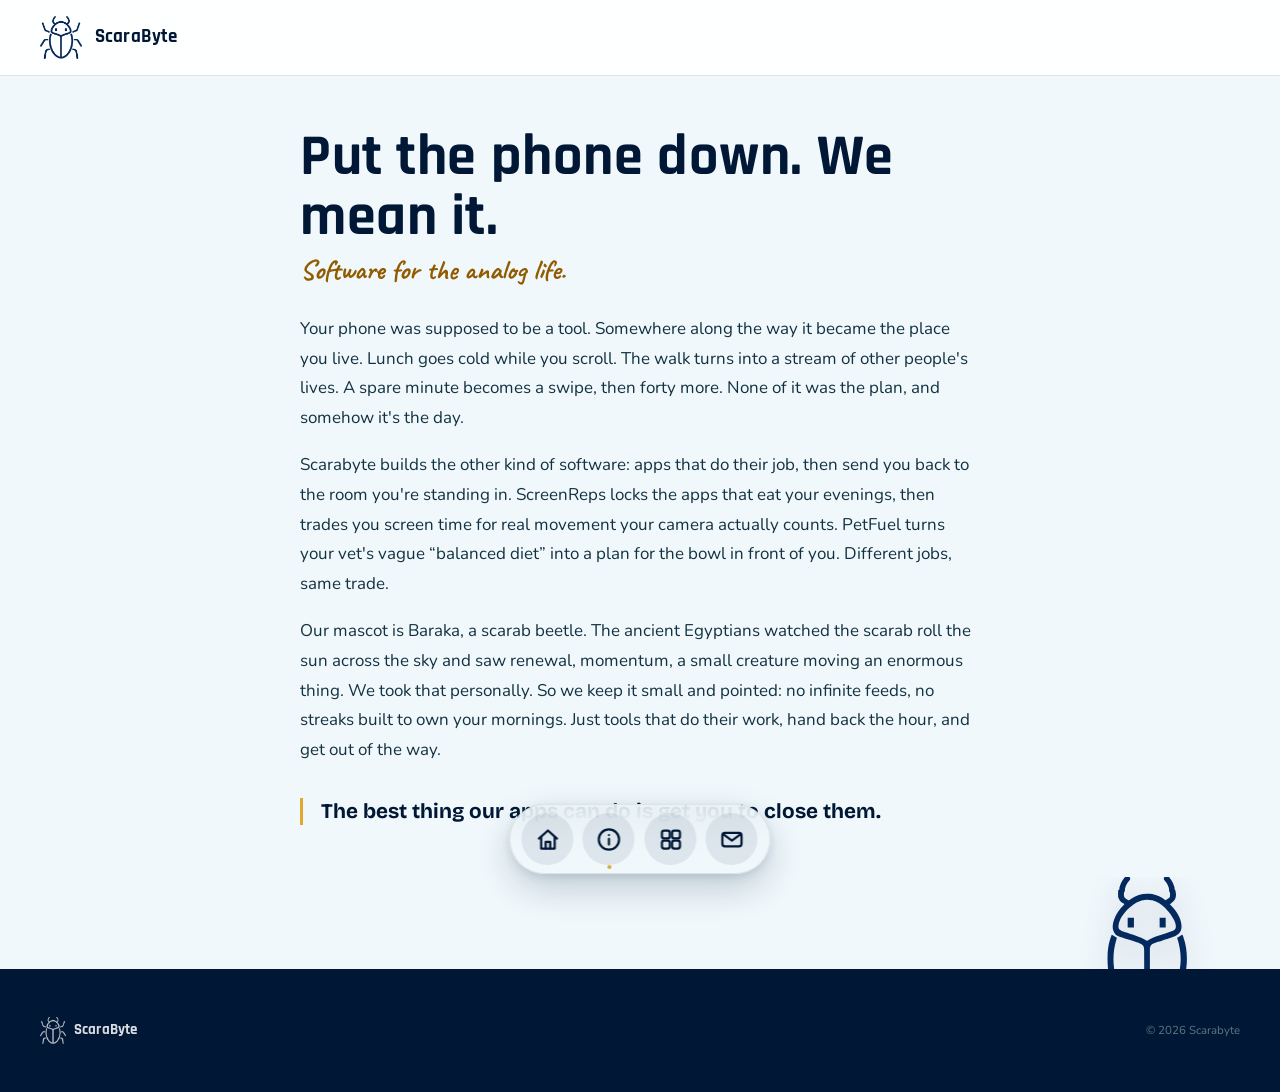
==== about.html @ 89fc9579 "Publish refreshed homepage: Rajdhani wordmark, animated ScaraByte type-in, bottom dock nav, about & " ====
<!DOCTYPE html>
<html lang="en">
<head>
<meta charset="UTF-8">
<meta name="viewport" content="width=device-width, initial-scale=1.0">
<title>About — Scarabyte</title>
<link rel="preconnect" href="https://fonts.googleapis.com">
<link rel="preconnect" href="https://fonts.gstatic.com" crossorigin>
<link href="https://fonts.googleapis.com/css2?family=Bricolage+Grotesque:opsz,wght@12..96,400;12..96,700;12..96,800&family=Caveat:wght@600;700&family=Nunito:wght@300;400;600;700&family=Rajdhani:wght@400;500;600;700&display=swap" rel="stylesheet">

<style>
/* Design tokens (shared with the home page) */
:root {
  --bg:           oklch(1.000 0.000   0);
  --surface:      oklch(0.974 0.009 232);
  --surface-2:    oklch(0.952 0.016 232);
  --border:       oklch(0.912 0.013 232);
  --border-med:   oklch(0.855 0.022 232);

  --primary:      oklch(0.192 0.090 232);
  --primary-mid:  oklch(0.370 0.090 232);
  --primary-pale: oklch(0.942 0.022 232);

  --accent:       #E0A82E;
  --accent-light: oklch(0.945 0.045 85);
  --accent-dark:  oklch(0.520 0.115 72);

  --ink:          oklch(0.118 0.028 232);
  --muted:        oklch(0.462 0.020 232);
  --faint:        oklch(0.640 0.012 232);

  --font-d: 'Bricolage Grotesque', system-ui, sans-serif;
  --font-b: 'Nunito', system-ui, sans-serif;

  --r-sm:   8px;
  --r-md:   16px;
  --r-lg:   24px;
  --r-xl:   32px;
  --r-pill: 9999px;

  --nav-bg:    oklch(1.000 0.000 0 / 0.88);
  --footer-bg: var(--primary);
}

*, *::before, *::after { box-sizing: border-box; margin: 0; padding: 0; }
html { font-size: 16px; scroll-behavior: smooth; }
body {
  background: var(--bg);
  color: var(--ink);
  font-family: var(--font-b);
  line-height: 1.65;
  overflow-x: hidden;
  -webkit-font-smoothing: antialiased;
}
a { color: inherit; }

@keyframes fadeIn { from { opacity: 0; } to { opacity: 1; } }
@keyframes barakaRise { from { transform: translateY(100%); } to { transform: translateY(0); } }
@keyframes barakaBob  { 0%, 100% { transform: translateY(0); } 50% { transform: translateY(5px); } }

/* ── Top bar ── */
.nav {
  position: fixed;
  inset-block-start: 0;
  inset-inline: 0;
  z-index: 60;
  display: flex;
  align-items: center;
  justify-content: space-between;
  padding: 1rem 2.5rem;
  background: var(--nav-bg);
  backdrop-filter: blur(20px);
  -webkit-backdrop-filter: blur(20px);
  border-bottom: 1px solid var(--border);
  animation: fadeIn 0.55s ease-out 0.1s backwards;
}
.nav-logo { display: flex; align-items: center; gap: 0.825rem; text-decoration: none; color: var(--primary); }
.nav-logo-img { width: 42px; height: auto; display: block; }
.nav-wordmark {
  font-family: 'Rajdhani', var(--font-d);
  font-weight: 700;
  font-size: 1.18rem;
  letter-spacing: 0.005em;
  line-height: 1;
  color: var(--primary);
  white-space: nowrap;
}

/* ── About body ── */
.about-main {
  min-height: 100vh;
  min-height: 100svh;
  display: flex;
  align-items: center;
  justify-content: center;
  position: relative;
  background: var(--surface);
  padding: 8rem 1.5rem 9rem;        /* clear the fixed nav + dock */
  overflow: hidden;
}
.about-block {
  position: relative;
  z-index: 1;
  max-width: 680px;
  animation: fadeIn 0.6s ease-out 0.2s backwards;
}
.about-title {
  font-family: 'Rajdhani', var(--font-d);
  font-weight: 700;
  font-size: clamp(2.2rem, 6vw, 3.6rem);
  letter-spacing: 0.01em;
  line-height: 1.04;
  color: var(--primary);
}
.about-subhead {
  font-family: 'Caveat', var(--font-b);
  font-weight: 700;
  font-size: 1.75rem;
  line-height: 1;
  color: var(--accent-dark);
  margin-top: 0.5rem;
}
.about-body { margin-top: 1.9rem; }
.about-body p {
  color: oklch(0.300 0.045 232);
  font-size: 1.06rem;
  line-height: 1.75;
}
.about-body p + p { margin-top: 1.1rem; }
.about-pullquote {
  margin-top: 2.1rem;
  padding-left: 1.15rem;
  border-left: 3px solid var(--accent);
  font-family: 'Bricolage Grotesque', var(--font-d);
  font-weight: 700;
  font-size: 1.3rem;
  line-height: 1.3;
  color: var(--primary);
}

/* Baraka peeks up from the bottom-right, just above the footer line */
.baraka-peek {
  position: absolute;
  right: clamp(1.5rem, 5vw, 5rem);
  bottom: 0;
  width: 138px;
  height: 92px;
  overflow: hidden;
  pointer-events: none;
  user-select: none;
  z-index: 1;
}
.baraka-peek img {
  width: 100%;
  height: auto;
  display: block;
  filter: drop-shadow(0 6px 14px oklch(0.192 0.090 232 / 0.18));
  animation: barakaRise 0.7s cubic-bezier(0.22, 1, 0.36, 1) 0.4s backwards,
             barakaBob 4.5s ease-in-out 1.1s infinite;
}

/* ── Footer ── */
footer {
  background: var(--footer-bg);
  padding: 3rem 2.5rem;
  display: flex;
  align-items: center;
  justify-content: space-between;
  flex-wrap: wrap;
  gap: 1.5rem;
  position: relative;
}
.footer-logo { display: flex; align-items: center; gap: 0.5rem; text-decoration: none; }
.footer-logo-img { width: 26px; height: auto; display: block; opacity: 0.75; }
.footer-name {
  font-family: 'Rajdhani', var(--font-d);
  font-weight: 700;
  font-size: 0.92rem;
  letter-spacing: 0.01em;
  line-height: 1;
  color: #fff;
  opacity: 0.85;
}
.footer-copy { font-size: 0.72rem; color: oklch(0.555 0.035 232); }

@media (prefers-reduced-motion: reduce) {
  *, *::before, *::after {
    animation-duration: 0.001ms !important;
    animation-delay: 0ms !important;
    transition-duration: 0.001ms !important;
  }
}
@media (max-width: 680px) {
  .nav { padding: 0.85rem 1.25rem; }
  footer { flex-direction: column; text-align: center; gap: 0.6rem; }
  .about-main { padding: 6.5rem 1.3rem 8rem; }
  .about-pullquote { font-size: 1.15rem; }
}
@media (max-width: 600px) {
  .baraka-peek { display: none; }   /* keep the text column clean on phones */
}
</style>

<link rel="stylesheet" href="dock.css">
</head>

<body>

<nav class="nav">
  <a href="index.html" class="nav-logo" aria-label="Scarabyte home">
    <img class="nav-logo-img" src="assets/scarab-normal.png" alt="" aria-hidden="true">
    <span class="nav-wordmark">ScaraByte</span>
  </a>
</nav>

<main class="about-main">
  <article class="about-block">
    <h1 class="about-title">Put the phone down. We mean it.</h1>
    <p class="about-subhead">Software for the analog life.</p>

    <div class="about-body">
      <p>Your phone was supposed to be a tool. Somewhere along the way it became the place you live. Lunch goes cold while you scroll. The walk turns into a stream of other people's lives. A spare minute becomes a swipe, then forty more. None of it was the plan, and somehow it's the day.</p>
      <p>Scarabyte builds the other kind of software: apps that do their job, then send you back to the room you're standing in. ScreenReps locks the apps that eat your evenings, then trades you screen time for real movement your camera actually counts. PetFuel turns your vet's vague &ldquo;balanced diet&rdquo; into a plan for the bowl in front of you. Different jobs, same trade.</p>
      <p>Our mascot is Baraka, a scarab beetle. The ancient Egyptians watched the scarab roll the sun across the sky and saw renewal, momentum, a small creature moving an enormous thing. We took that personally. So we keep it small and pointed: no infinite feeds, no streaks built to own your mornings. Just tools that do their work, hand back the hour, and get out of the way.</p>
    </div>

    <p class="about-pullquote">The best thing our apps can do is get you to close them.</p>
  </article>

  <div class="baraka-peek" aria-hidden="true">
    <img src="assets/baraka-noarms.svg" alt="">
  </div>
</main>

<footer>
  <a href="index.html" class="footer-logo" aria-label="Scarabyte home">
    <img class="footer-logo-img" src="assets/scarab-white.png" alt="" aria-hidden="true">
    <span class="footer-name">ScaraByte</span>
  </a>
  <span class="footer-copy">© 2026 Scarabyte</span>
</footer>

<!-- ============================
     DOCK — primary navigation
     ============================ -->
<nav class="dock" id="dock" aria-label="Primary" data-active="about">
  <a class="dock-item" data-dock="home" href="index.html" aria-label="Home">
    <span class="dock-ico"><svg viewBox="0 0 24 24" aria-hidden="true"><path d="M4 11.2 L12 4 L20 11.2"/><path d="M6 9.8 V20 H18 V9.8"/><path d="M10 20 V14 H14 V20"/></svg></span>
    <span class="dock-label">Home</span>
  </a>
  <a class="dock-item" data-dock="about" href="about.html" aria-label="About">
    <span class="dock-ico"><svg viewBox="0 0 24 24" aria-hidden="true"><circle cx="12" cy="12" r="9"/><path d="M12 16.5 V11.5"/><path d="M12 8 h0.01"/></svg></span>
    <span class="dock-label">About</span>
  </a>
  <a class="dock-item" data-dock="apps" href="index.html#products" aria-label="Apps">
    <span class="dock-ico"><svg viewBox="0 0 24 24" aria-hidden="true"><rect x="4" y="4" width="7" height="7" rx="2"/><rect x="13" y="4" width="7" height="7" rx="2"/><rect x="4" y="13" width="7" height="7" rx="2"/><rect x="13" y="13" width="7" height="7" rx="2"/></svg></span>
    <span class="dock-label">Apps</span>
  </a>
  <a class="dock-item" data-dock="contact" href="contact.html" aria-label="Contact">
    <span class="dock-ico"><svg viewBox="0 0 24 24" aria-hidden="true"><rect x="3.5" y="6" width="17" height="12" rx="2.2"/><path d="M4.5 7.5 L12 13 L19.5 7.5"/></svg></span>
    <span class="dock-label">Contact</span>
  </a>
</nav>

<script src="dock.js"></script>
</body>
</html>
---- dock.css ----
/* ============================================================
   SCARABYTE DOCK
   A macOS-style magnifying dock (vanilla port of React Bits'
   "Dock"). Shared by every page. Uses the site's design tokens
   so it re-themes along with the per-app page themes.
   ============================================================ */

.dock {
  position: fixed;
  left: 50%;
  bottom: clamp(0.9rem, 2.4vw, 1.6rem);
  transform: translateX(-50%);
  z-index: 80;

  display: flex;
  align-items: flex-end;          /* icons grow upward off the baseline */
  gap: 0.6rem;

  padding: 0.5rem 0.7rem;
  border-radius: var(--r-pill, 9999px);

  background: color-mix(in oklab, var(--surface, #fff) 80%, transparent);
  border: 1px solid var(--border, rgba(0, 0, 0, 0.1));
  box-shadow: 0 14px 36px oklch(0.192 0.090 232 / 0.20),
              0 3px 10px  oklch(0.192 0.090 232 / 0.10);
  backdrop-filter: blur(16px) saturate(1.4);
  -webkit-backdrop-filter: blur(16px) saturate(1.4);

  transition: background-color 0.5s ease, border-color 0.5s ease;
  animation: dockRise 0.6s cubic-bezier(0.22, 1, 0.36, 1) 0.3s backwards;
}

@keyframes dockRise {
  from { opacity: 0; transform: translateX(-50%) translateY(130%); }
  to   { opacity: 1; transform: translateX(-50%) translateY(0); }
}

/* ── Items ─────────────────────────────────────────────── */
.dock-item {
  --size: 52px;
  position: relative;
  flex: 0 0 auto;
  width: var(--size);
  height: var(--size);

  display: grid;
  place-items: center;

  border: none;
  border-radius: 50%;
  background: color-mix(in oklab, var(--primary, #04295F) 8%, transparent);
  color: var(--primary, #04295F);
  cursor: pointer;
  text-decoration: none;
  font: inherit;
  -webkit-tap-highlight-color: transparent;

  /* width/height drive the magnify; JS sets --size on pointermove */
  transition: width 0.12s ease-out, height 0.12s ease-out,
              background-color 0.25s ease, color 0.25s ease;
}
.dock-item:hover { background: color-mix(in oklab, var(--primary, #04295F) 15%, transparent); }
.dock-item:focus-visible {
  outline: 2px solid var(--accent, #E0A82E);
  outline-offset: 3px;
}

.dock-ico {
  width: 52%;
  height: 52%;
  display: grid;
  place-items: center;
  pointer-events: none;
}
.dock-ico svg {
  width: 100%;
  height: 100%;
  display: block;
  fill: none;
  stroke: currentColor;
  stroke-width: 2;
  stroke-linecap: round;
  stroke-linejoin: round;
}

/* ── Label / tooltip above the icon ────────────────────── */
.dock-label {
  position: absolute;
  bottom: calc(100% + 12px);
  left: 50%;
  transform: translateX(-50%) translateY(6px);

  padding: 0.32rem 0.6rem;
  border-radius: var(--r-sm, 8px);
  background: var(--primary, #04295F);
  color: #fff;
  font-family: var(--font-b, system-ui, sans-serif);
  font-size: 0.8rem;
  font-weight: 700;
  line-height: 1;
  white-space: nowrap;

  opacity: 0;
  pointer-events: none;
  transition: opacity 0.16s ease, transform 0.16s ease;
}
.dock-label::after {            /* little pointer triangle */
  content: "";
  position: absolute;
  top: 100%;
  left: 50%;
  transform: translateX(-50%);
  border: 5px solid transparent;
  border-top-color: var(--primary, #04295F);
}
.dock-item:hover  .dock-label,
.dock-item:focus-visible .dock-label {
  opacity: 1;
  transform: translateX(-50%) translateY(0);
}

/* ── Active page/section marker ─────────────────────────── */
.dock-item.is-active::before {
  content: "";
  position: absolute;
  bottom: -4px;
  left: 50%;
  width: 4px;
  height: 4px;
  border-radius: 50%;
  background: var(--accent, #E0A82E);
  transform: translateX(-50%);
}

/* ── Touch / no-hover: simple tap bar, labels always shown, no magnify ── */
@media (hover: none), (pointer: coarse) {
  .dock { gap: 0.25rem; padding: 0.4rem 0.55rem; bottom: 0.7rem; }
  .dock-item {
    width: auto !important;
    height: auto !important;
    border-radius: var(--r-md, 16px);
    background: transparent;
    grid-auto-flow: row;
    gap: 3px;
    padding: 0.35rem 0.5rem;
  }
  .dock-item:hover { background: transparent; }
  .dock-ico { width: 24px; height: 24px; }
  .dock-label {
    position: static;
    transform: none;
    opacity: 1;
    background: none;
    color: var(--muted, #667);
    padding: 0;
    font-size: 0.62rem;
    font-weight: 700;
  }
  .dock-label::after { display: none; }
  .dock-item.is-active .dock-label { color: var(--primary, #04295F); }
  .dock-item.is-active::before { display: none; }
}

/* ── Reduced motion: keep it usable, drop the flourishes ── */
@media (prefers-reduced-motion: reduce) {
  .dock { animation: none; }
}
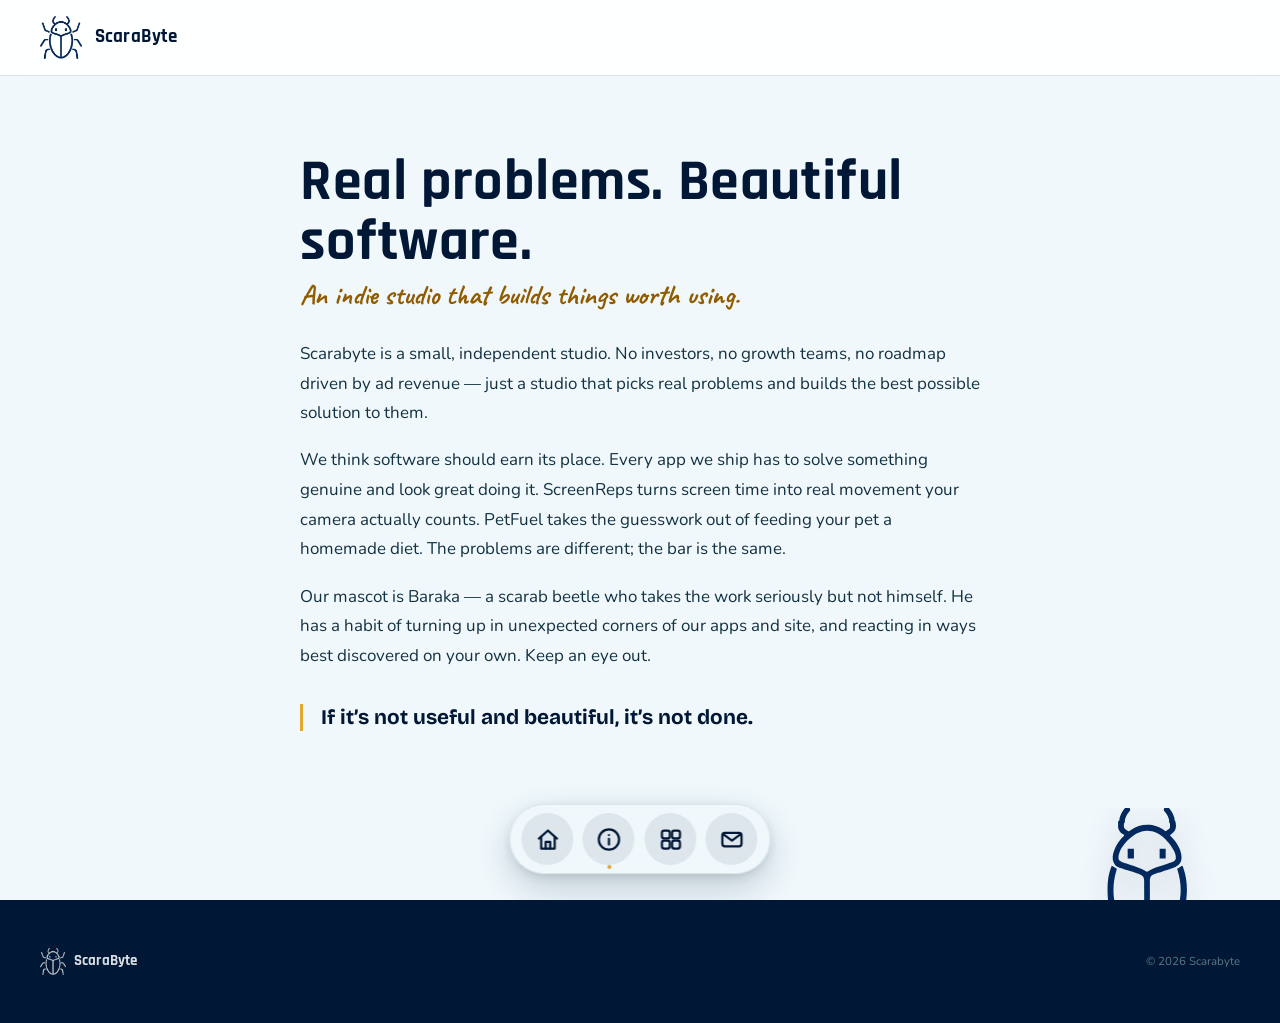
==== commit 8f712cb3: "Rewrite About page with broader indie studio positioning Drops the "analog life / put the phone down" ====
--- a/about.html
+++ b/about.html
@@ -215,16 +215,16 @@
 
 <main class="about-main">
   <article class="about-block">
-    <h1 class="about-title">Put the phone down. We mean it.</h1>
-    <p class="about-subhead">Software for the analog life.</p>
+    <h1 class="about-title">Real problems. Beautiful software.</h1>
+    <p class="about-subhead">An indie studio that builds things worth using.</p>
 
     <div class="about-body">
-      <p>Your phone was supposed to be a tool. Somewhere along the way it became the place you live. Lunch goes cold while you scroll. The walk turns into a stream of other people's lives. A spare minute becomes a swipe, then forty more. None of it was the plan, and somehow it's the day.</p>
-      <p>Scarabyte builds the other kind of software: apps that do their job, then send you back to the room you're standing in. ScreenReps locks the apps that eat your evenings, then trades you screen time for real movement your camera actually counts. PetFuel turns your vet's vague &ldquo;balanced diet&rdquo; into a plan for the bowl in front of you. Different jobs, same trade.</p>
-      <p>Our mascot is Baraka, a scarab beetle. The ancient Egyptians watched the scarab roll the sun across the sky and saw renewal, momentum, a small creature moving an enormous thing. We took that personally. So we keep it small and pointed: no infinite feeds, no streaks built to own your mornings. Just tools that do their work, hand back the hour, and get out of the way.</p>
+      <p>Scarabyte is a small, independent studio. No investors, no growth teams, no roadmap driven by ad revenue — just a studio that picks real problems and builds the best possible solution to them.</p>
+      <p>We think software should earn its place. Every app we ship has to solve something genuine and look great doing it. ScreenReps turns screen time into real movement your camera actually counts. PetFuel takes the guesswork out of feeding your pet a homemade diet. The problems are different; the bar is the same.</p>
+      <p>Our mascot is Baraka — a scarab beetle who takes the work seriously but not himself. He has a habit of turning up in unexpected corners of our apps and site, and reacting in ways best discovered on your own. Keep an eye out.</p>
     </div>
 
-    <p class="about-pullquote">The best thing our apps can do is get you to close them.</p>
+    <p class="about-pullquote">If it&rsquo;s not useful and beautiful, it&rsquo;s not done.</p>
   </article>
 
   <div class="baraka-peek" aria-hidden="true">
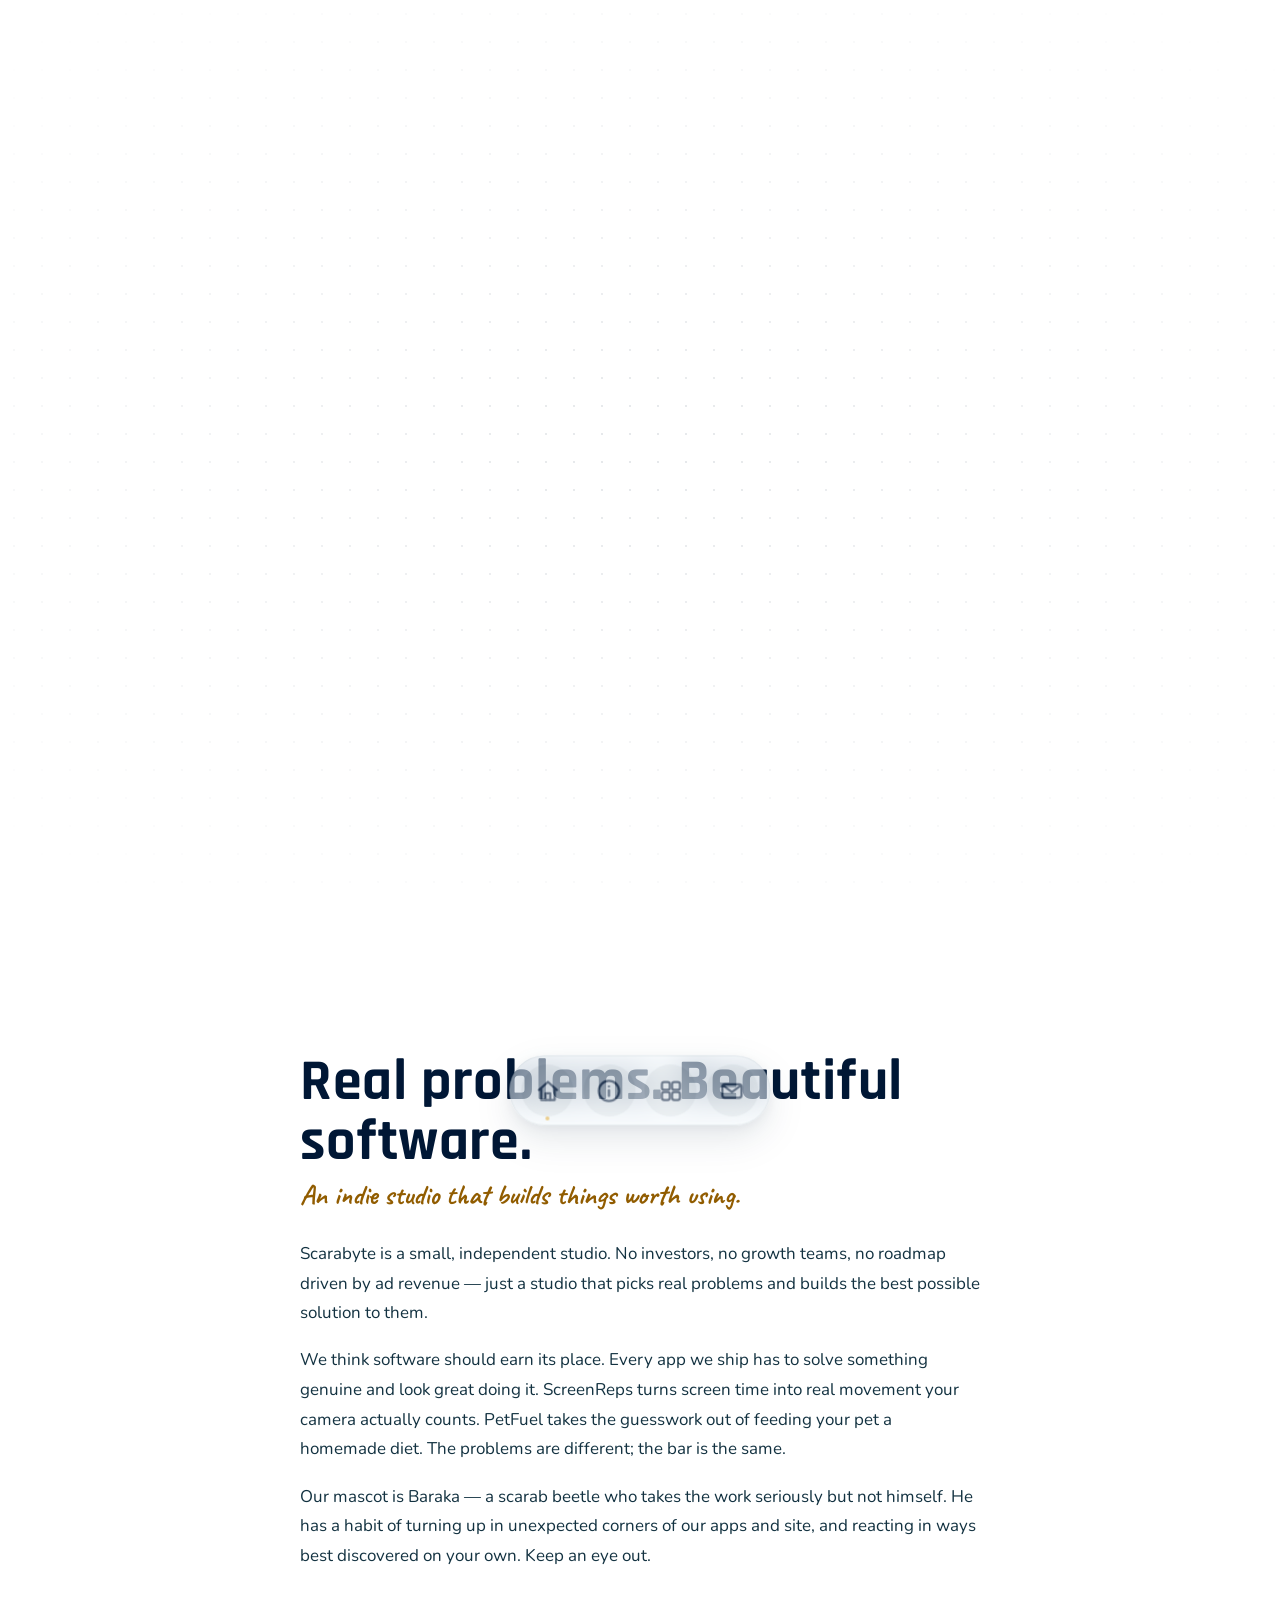
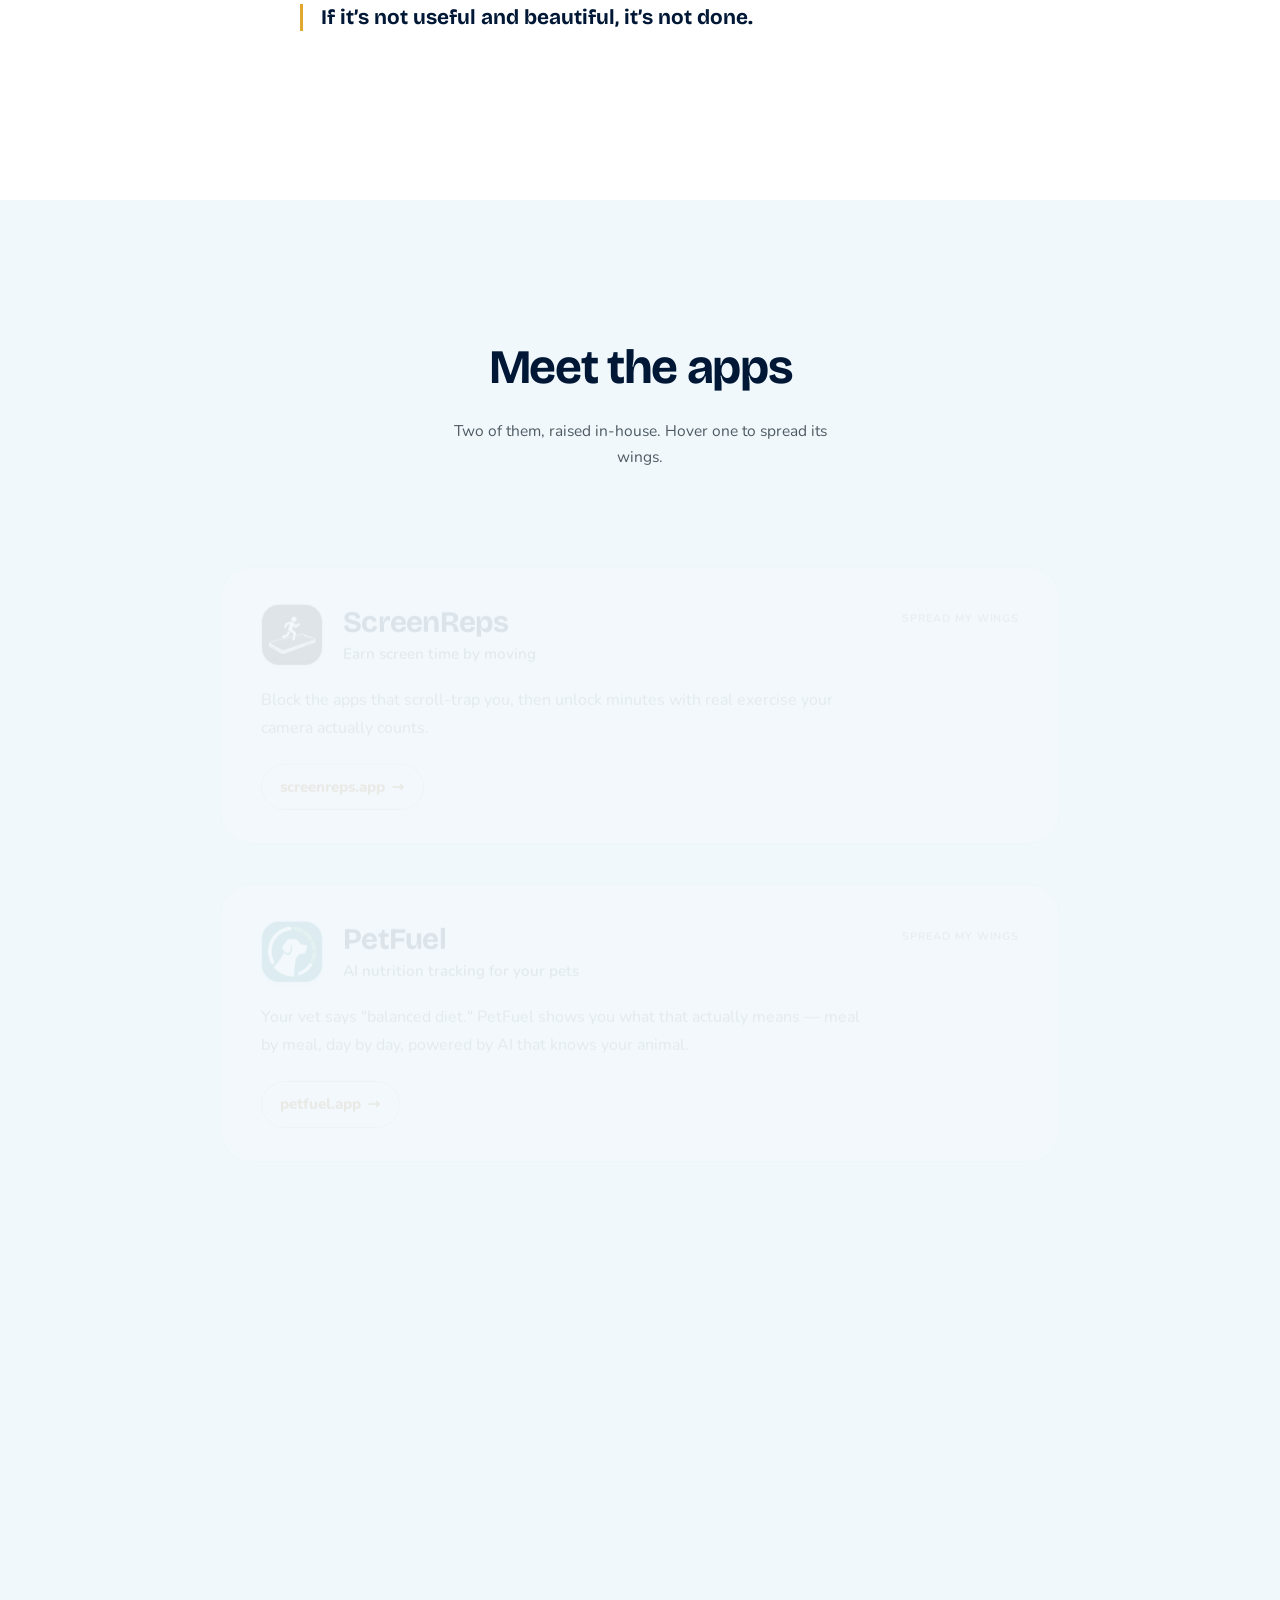
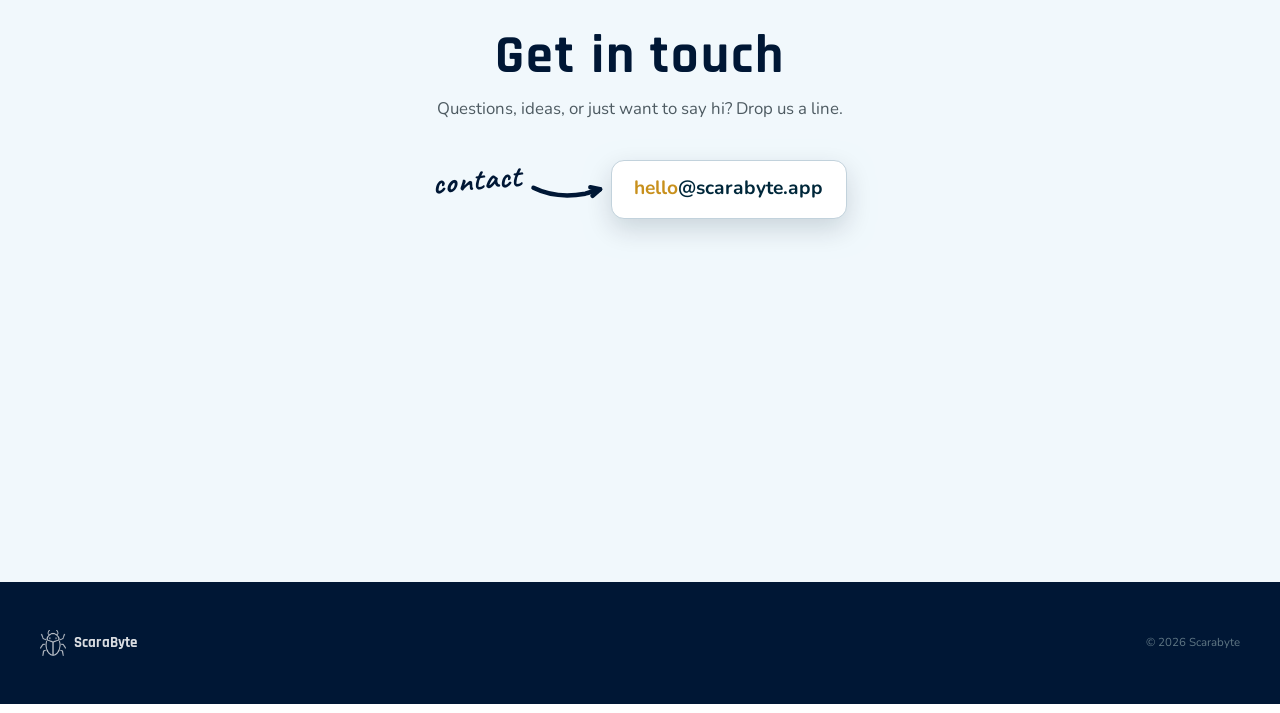
==== commit 6ab8d27b: "Convert site to single-page scroll: Home → About → Apps → Contact About and Contact are now full-scr" ====
--- a/about.html
+++ b/about.html
@@ -2,266 +2,10 @@
 <html lang="en">
 <head>
 <meta charset="UTF-8">
-<meta name="viewport" content="width=device-width, initial-scale=1.0">
+<meta http-equiv="refresh" content="0; url=index.html#about">
 <title>About — Scarabyte</title>
-<link rel="preconnect" href="https://fonts.googleapis.com">
-<link rel="preconnect" href="https://fonts.gstatic.com" crossorigin>
-<link href="https://fonts.googleapis.com/css2?family=Bricolage+Grotesque:opsz,wght@12..96,400;12..96,700;12..96,800&family=Caveat:wght@600;700&family=Nunito:wght@300;400;600;700&family=Rajdhani:wght@400;500;600;700&display=swap" rel="stylesheet">
-
-<style>
-/* Design tokens (shared with the home page) */
-:root {
-  --bg:           oklch(1.000 0.000   0);
-  --surface:      oklch(0.974 0.009 232);
-  --surface-2:    oklch(0.952 0.016 232);
-  --border:       oklch(0.912 0.013 232);
-  --border-med:   oklch(0.855 0.022 232);
-
-  --primary:      oklch(0.192 0.090 232);
-  --primary-mid:  oklch(0.370 0.090 232);
-  --primary-pale: oklch(0.942 0.022 232);
-
-  --accent:       #E0A82E;
-  --accent-light: oklch(0.945 0.045 85);
-  --accent-dark:  oklch(0.520 0.115 72);
-
-  --ink:          oklch(0.118 0.028 232);
-  --muted:        oklch(0.462 0.020 232);
-  --faint:        oklch(0.640 0.012 232);
-
-  --font-d: 'Bricolage Grotesque', system-ui, sans-serif;
-  --font-b: 'Nunito', system-ui, sans-serif;
-
-  --r-sm:   8px;
-  --r-md:   16px;
-  --r-lg:   24px;
-  --r-xl:   32px;
-  --r-pill: 9999px;
-
-  --nav-bg:    oklch(1.000 0.000 0 / 0.88);
-  --footer-bg: var(--primary);
-}
-
-*, *::before, *::after { box-sizing: border-box; margin: 0; padding: 0; }
-html { font-size: 16px; scroll-behavior: smooth; }
-body {
-  background: var(--bg);
-  color: var(--ink);
-  font-family: var(--font-b);
-  line-height: 1.65;
-  overflow-x: hidden;
-  -webkit-font-smoothing: antialiased;
-}
-a { color: inherit; }
-
-@keyframes fadeIn { from { opacity: 0; } to { opacity: 1; } }
-@keyframes barakaRise { from { transform: translateY(100%); } to { transform: translateY(0); } }
-@keyframes barakaBob  { 0%, 100% { transform: translateY(0); } 50% { transform: translateY(5px); } }
-
-/* ── Top bar ── */
-.nav {
-  position: fixed;
-  inset-block-start: 0;
-  inset-inline: 0;
-  z-index: 60;
-  display: flex;
-  align-items: center;
-  justify-content: space-between;
-  padding: 1rem 2.5rem;
-  background: var(--nav-bg);
-  backdrop-filter: blur(20px);
-  -webkit-backdrop-filter: blur(20px);
-  border-bottom: 1px solid var(--border);
-  animation: fadeIn 0.55s ease-out 0.1s backwards;
-}
-.nav-logo { display: flex; align-items: center; gap: 0.825rem; text-decoration: none; color: var(--primary); }
-.nav-logo-img { width: 42px; height: auto; display: block; }
-.nav-wordmark {
-  font-family: 'Rajdhani', var(--font-d);
-  font-weight: 700;
-  font-size: 1.18rem;
-  letter-spacing: 0.005em;
-  line-height: 1;
-  color: var(--primary);
-  white-space: nowrap;
-}
-
-/* ── About body ── */
-.about-main {
-  min-height: 100vh;
-  min-height: 100svh;
-  display: flex;
-  align-items: center;
-  justify-content: center;
-  position: relative;
-  background: var(--surface);
-  padding: 8rem 1.5rem 9rem;        /* clear the fixed nav + dock */
-  overflow: hidden;
-}
-.about-block {
-  position: relative;
-  z-index: 1;
-  max-width: 680px;
-  animation: fadeIn 0.6s ease-out 0.2s backwards;
-}
-.about-title {
-  font-family: 'Rajdhani', var(--font-d);
-  font-weight: 700;
-  font-size: clamp(2.2rem, 6vw, 3.6rem);
-  letter-spacing: 0.01em;
-  line-height: 1.04;
-  color: var(--primary);
-}
-.about-subhead {
-  font-family: 'Caveat', var(--font-b);
-  font-weight: 700;
-  font-size: 1.75rem;
-  line-height: 1;
-  color: var(--accent-dark);
-  margin-top: 0.5rem;
-}
-.about-body { margin-top: 1.9rem; }
-.about-body p {
-  color: oklch(0.300 0.045 232);
-  font-size: 1.06rem;
-  line-height: 1.75;
-}
-.about-body p + p { margin-top: 1.1rem; }
-.about-pullquote {
-  margin-top: 2.1rem;
-  padding-left: 1.15rem;
-  border-left: 3px solid var(--accent);
-  font-family: 'Bricolage Grotesque', var(--font-d);
-  font-weight: 700;
-  font-size: 1.3rem;
-  line-height: 1.3;
-  color: var(--primary);
-}
-
-/* Baraka peeks up from the bottom-right, just above the footer line */
-.baraka-peek {
-  position: absolute;
-  right: clamp(1.5rem, 5vw, 5rem);
-  bottom: 0;
-  width: 138px;
-  height: 92px;
-  overflow: hidden;
-  pointer-events: none;
-  user-select: none;
-  z-index: 1;
-}
-.baraka-peek img {
-  width: 100%;
-  height: auto;
-  display: block;
-  filter: drop-shadow(0 6px 14px oklch(0.192 0.090 232 / 0.18));
-  animation: barakaRise 0.7s cubic-bezier(0.22, 1, 0.36, 1) 0.4s backwards,
-             barakaBob 4.5s ease-in-out 1.1s infinite;
-}
-
-/* ── Footer ── */
-footer {
-  background: var(--footer-bg);
-  padding: 3rem 2.5rem;
-  display: flex;
-  align-items: center;
-  justify-content: space-between;
-  flex-wrap: wrap;
-  gap: 1.5rem;
-  position: relative;
-}
-.footer-logo { display: flex; align-items: center; gap: 0.5rem; text-decoration: none; }
-.footer-logo-img { width: 26px; height: auto; display: block; opacity: 0.75; }
-.footer-name {
-  font-family: 'Rajdhani', var(--font-d);
-  font-weight: 700;
-  font-size: 0.92rem;
-  letter-spacing: 0.01em;
-  line-height: 1;
-  color: #fff;
-  opacity: 0.85;
-}
-.footer-copy { font-size: 0.72rem; color: oklch(0.555 0.035 232); }
-
-@media (prefers-reduced-motion: reduce) {
-  *, *::before, *::after {
-    animation-duration: 0.001ms !important;
-    animation-delay: 0ms !important;
-    transition-duration: 0.001ms !important;
-  }
-}
-@media (max-width: 680px) {
-  .nav { padding: 0.85rem 1.25rem; }
-  footer { flex-direction: column; text-align: center; gap: 0.6rem; }
-  .about-main { padding: 6.5rem 1.3rem 8rem; }
-  .about-pullquote { font-size: 1.15rem; }
-}
-@media (max-width: 600px) {
-  .baraka-peek { display: none; }   /* keep the text column clean on phones */
-}
-</style>
-
-<link rel="stylesheet" href="dock.css">
 </head>
-
 <body>
-
-<nav class="nav">
-  <a href="index.html" class="nav-logo" aria-label="Scarabyte home">
-    <img class="nav-logo-img" src="assets/scarab-normal.png" alt="" aria-hidden="true">
-    <span class="nav-wordmark">ScaraByte</span>
-  </a>
-</nav>
-
-<main class="about-main">
-  <article class="about-block">
-    <h1 class="about-title">Real problems. Beautiful software.</h1>
-    <p class="about-subhead">An indie studio that builds things worth using.</p>
-
-    <div class="about-body">
-      <p>Scarabyte is a small, independent studio. No investors, no growth teams, no roadmap driven by ad revenue — just a studio that picks real problems and builds the best possible solution to them.</p>
-      <p>We think software should earn its place. Every app we ship has to solve something genuine and look great doing it. ScreenReps turns screen time into real movement your camera actually counts. PetFuel takes the guesswork out of feeding your pet a homemade diet. The problems are different; the bar is the same.</p>
-      <p>Our mascot is Baraka — a scarab beetle who takes the work seriously but not himself. He has a habit of turning up in unexpected corners of our apps and site, and reacting in ways best discovered on your own. Keep an eye out.</p>
-    </div>
-
-    <p class="about-pullquote">If it&rsquo;s not useful and beautiful, it&rsquo;s not done.</p>
-  </article>
-
-  <div class="baraka-peek" aria-hidden="true">
-    <img src="assets/baraka-noarms.svg" alt="">
-  </div>
-</main>
-
-<footer>
-  <a href="index.html" class="footer-logo" aria-label="Scarabyte home">
-    <img class="footer-logo-img" src="assets/scarab-white.png" alt="" aria-hidden="true">
-    <span class="footer-name">ScaraByte</span>
-  </a>
-  <span class="footer-copy">© 2026 Scarabyte</span>
-</footer>
-
-<!-- ============================
-     DOCK — primary navigation
-     ============================ -->
-<nav class="dock" id="dock" aria-label="Primary" data-active="about">
-  <a class="dock-item" data-dock="home" href="index.html" aria-label="Home">
-    <span class="dock-ico"><svg viewBox="0 0 24 24" aria-hidden="true"><path d="M4 11.2 L12 4 L20 11.2"/><path d="M6 9.8 V20 H18 V9.8"/><path d="M10 20 V14 H14 V20"/></svg></span>
-    <span class="dock-label">Home</span>
-  </a>
-  <a class="dock-item" data-dock="about" href="about.html" aria-label="About">
-    <span class="dock-ico"><svg viewBox="0 0 24 24" aria-hidden="true"><circle cx="12" cy="12" r="9"/><path d="M12 16.5 V11.5"/><path d="M12 8 h0.01"/></svg></span>
-    <span class="dock-label">About</span>
-  </a>
-  <a class="dock-item" data-dock="apps" href="index.html#products" aria-label="Apps">
-    <span class="dock-ico"><svg viewBox="0 0 24 24" aria-hidden="true"><rect x="4" y="4" width="7" height="7" rx="2"/><rect x="13" y="4" width="7" height="7" rx="2"/><rect x="4" y="13" width="7" height="7" rx="2"/><rect x="13" y="13" width="7" height="7" rx="2"/></svg></span>
-    <span class="dock-label">Apps</span>
-  </a>
-  <a class="dock-item" data-dock="contact" href="contact.html" aria-label="Contact">
-    <span class="dock-ico"><svg viewBox="0 0 24 24" aria-hidden="true"><rect x="3.5" y="6" width="17" height="12" rx="2.2"/><path d="M4.5 7.5 L12 13 L19.5 7.5"/></svg></span>
-    <span class="dock-label">Contact</span>
-  </a>
-</nav>
-
-<script src="dock.js"></script>
+<p><a href="index.html#about">Redirecting…</a></p>
 </body>
 </html>
